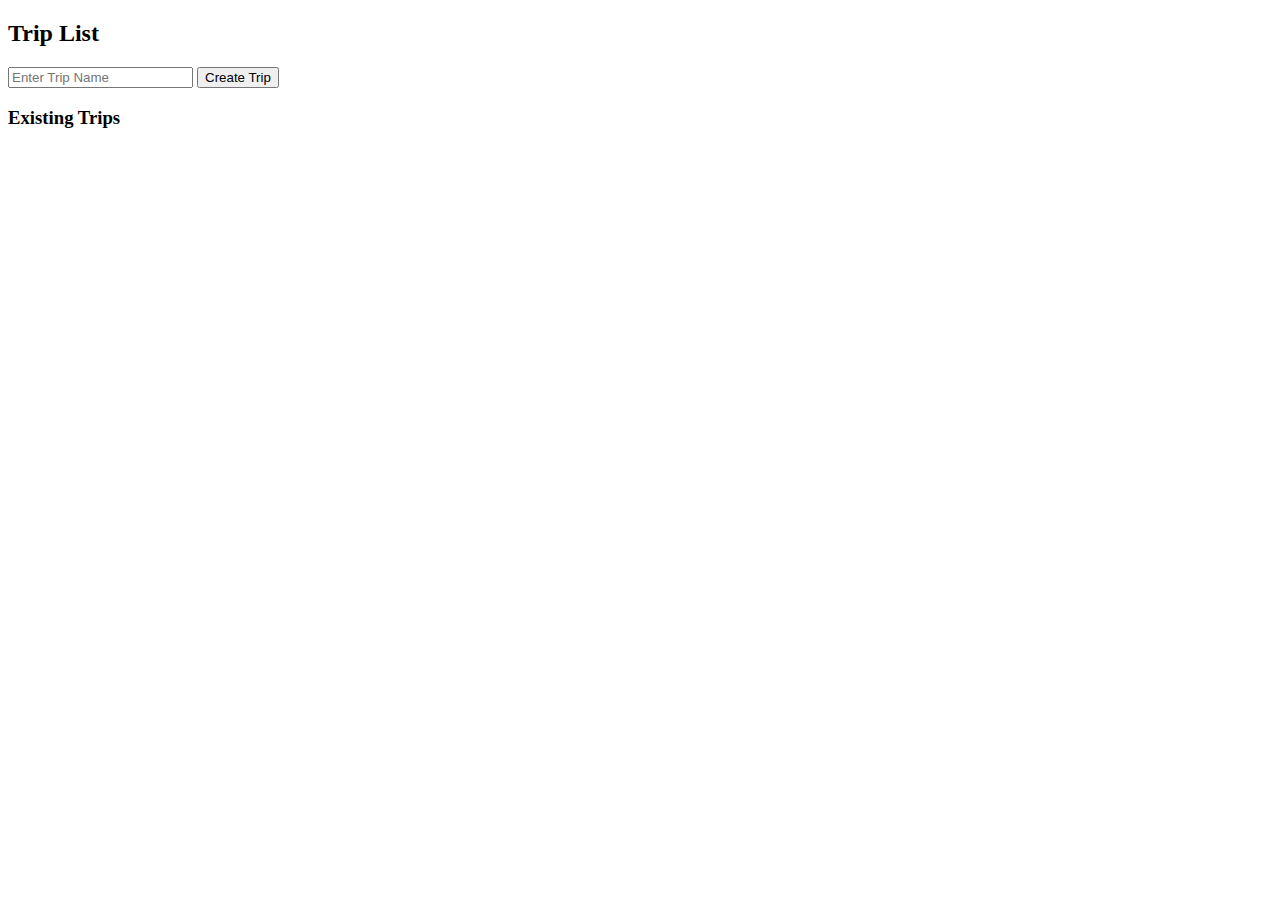
==== index.html @ 44f45042 "Home page created html" ====
<!DOCTYPE html>
<html lang="en">
<head>
    <meta charset="UTF-8">
    <meta name="viewport" content="width=device-width, initial-scale=1.0">
    <title>Trip Expense Tracker</title>
    <link rel="stylesheet" href="css/style.css">
</head>
<body>
    <div class="container">
        <h2>Trip List</h2>
        <input type="text" id="newTripName" placeholder="Enter Trip Name">
        <button onclick="addTrip()">Create Trip</button>
        <h3>Existing Trips</h3>
        <ul id="tripList"></ul>
    </div>
    <script src="js/home.js"></script>
</body>
</html>
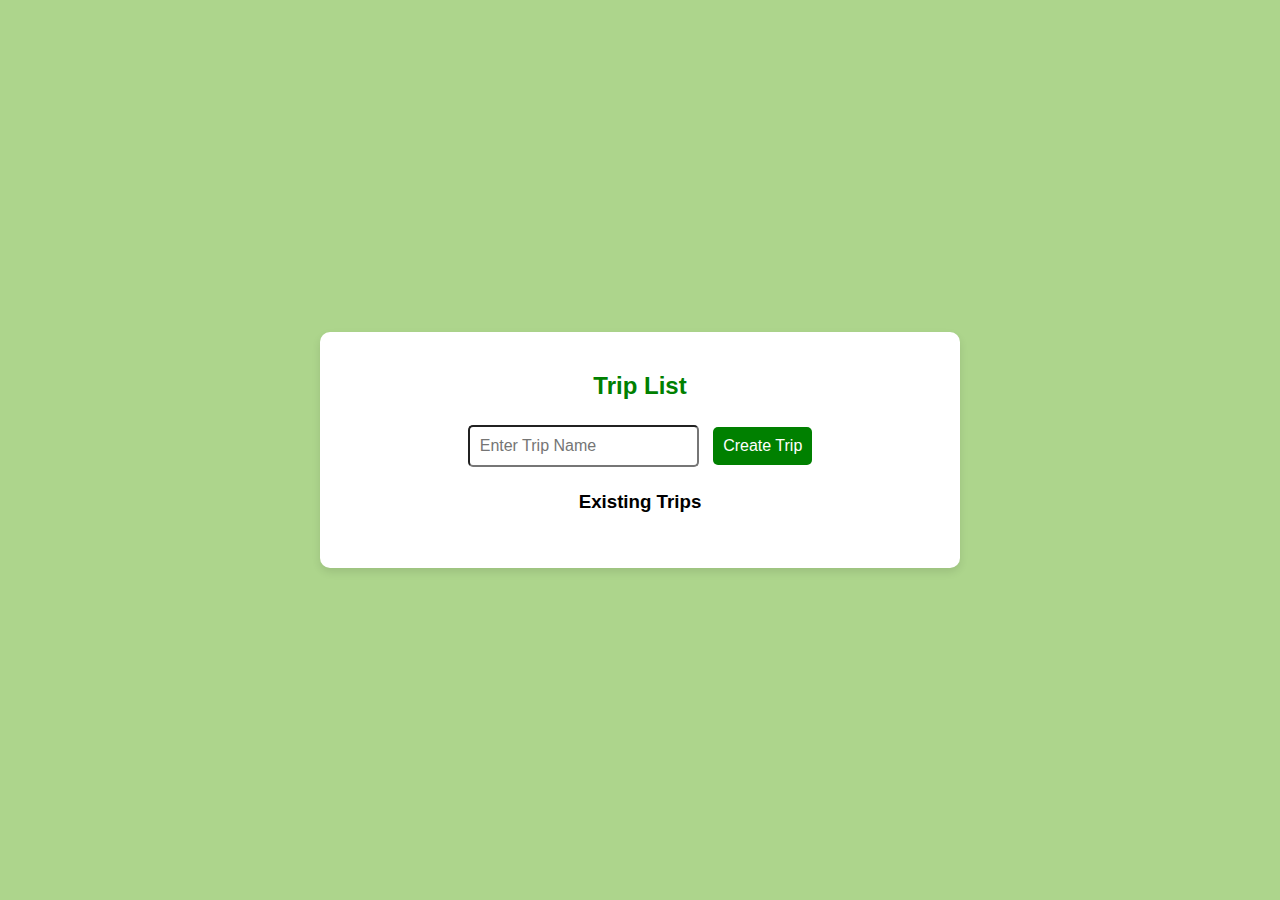
==== commit 6e063ba8: "Over" ====
--- a/index.html
+++ b/index.html
@@ -5,8 +5,10 @@
     <meta name="viewport" content="width=device-width, initial-scale=1.0">
     <title>Trip Expense Tracker</title>
     <link rel="stylesheet" href="css/style.css">
+    <!-- <link href="https://cdn.jsdelivr.net/npm/bootstrap@5.3.3/dist/css/bootstrap.min.css" rel="stylesheet" integrity="sha384-QWTKZyjpPEjISv5WaRU9OFeRpok6YctnYmDr5pNlyT2bRjXh0JMhjY6hW+ALEwIH" crossorigin="anonymous"> -->
 </head>
 <body>
+    <div class="mainContainer">
     <div class="container">
         <h2>Trip List</h2>
         <input type="text" id="newTripName" placeholder="Enter Trip Name">
@@ -14,6 +16,7 @@
         <h3>Existing Trips</h3>
         <ul id="tripList"></ul>
     </div>
+    </div>
     <script src="js/home.js"></script>
 </body>
 </html>--- a/css/style.css
+++ b/css/style.css
@@ -0,0 +1,98 @@
+body{
+    font-family: arial,sans-serif;
+    text-align: center;
+    background-color: #add58c;
+    padding: 0;
+    margin: 0;
+    /* overflow-y: hidden; */
+}
+.mainContainer{
+    display: flex;
+    min-width: 600px;
+    justify-content: center;
+    align-items: center;
+    height: 100vh;
+}
+
+.container{
+    background: white;
+    padding: 20px;
+    border-radius: 10px;
+    box-shadow: 0 4px 8px rgba(0, 0, 0, 0.1);
+    width: 600px;
+    margin: 20px auto;
+    text-align: center;
+    
+    /* min-width: 600px;
+    padding: 10px;
+    background: white;
+    border-radius: 10px; */
+    position: relative;
+   
+}
+.backToHome{
+    position: absolute;
+    top: 0;
+    left: 0;
+    width: 50px;
+}
+h2{
+    color: green;
+}
+input, select, button{
+    margin: 5px;    
+    padding: 10px;
+    border-radius: 5px;
+    font-size: 16px;
+}
+button {
+    background-color: green;
+    color: white;
+    border: none;
+    cursor: pointer;
+    transition: 0.5s;
+}
+button:hover {
+    background-color: darkgreen;
+}
+ul {
+    list-style: none;
+    padding: 0;
+    display: flex;
+    flex-direction: column;
+    align-items: center;
+}
+li {
+    width: 30%;
+    background: #add58c;
+    padding: 8px;
+    margin: 5px 0;
+    border-radius: 5px;
+}
+#forSelectContainer {
+    display: flex;
+    flex-wrap: wrap;
+    justify-content: center;
+}
+.checkbox-container {
+    margin: 5px;
+    padding: 5px;
+    border: 1px solid #ccc;
+    border-radius: 5px;
+}
+.trip-link {
+    text-decoration: none;
+    color: green;
+    font-size: 18px;
+}
+#tripTitle{
+   margin-top: -5px;
+   color: #fff;
+}
+.tripContainer{
+    background-color: green;
+    height: 30px;
+    width: 90px;
+    margin: auto;
+    border-radius: 10px;
+}